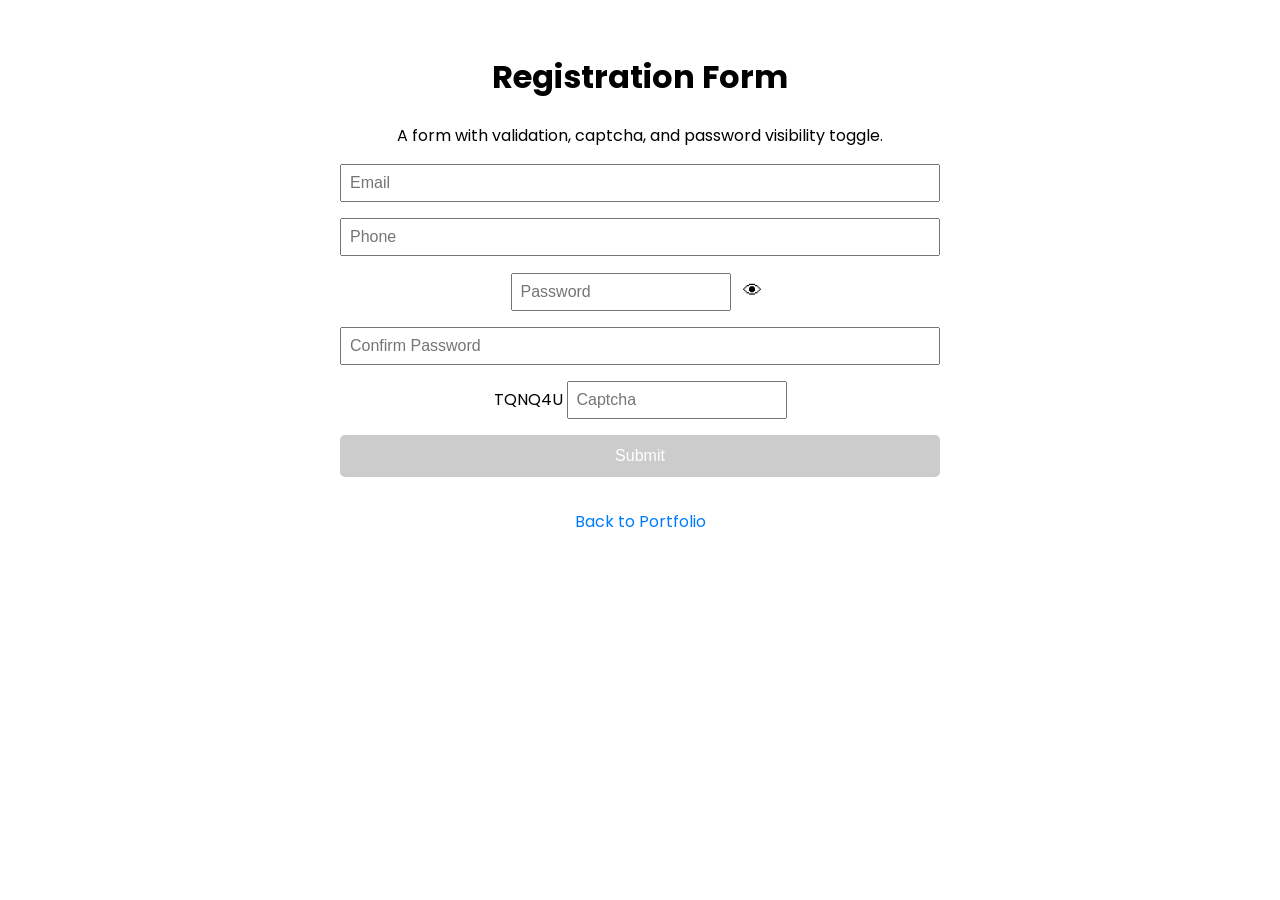
==== project9.html @ 84b07ab9 "Add multiple projects and enhance styles for portfolio - Introduced new projects: Dynamic Text Addit" ====
<!DOCTYPE html>
<html lang="en">
<head>
    <meta charset="UTF-8">
    <meta name="viewport" content="width=device-width, initial-scale=1.0">
    <title>Project 9: Registration Form</title>
    <link rel="preconnect" href="https://fonts.googleapis.com">
    <link rel="preconnect" href="https://fonts.gstatic.com" crossorigin>
    <link href="https://fonts.googleapis.com/css2?family=Poppins:wght@300;400;500;600;700&display=swap" rel="stylesheet">
    <style>
        body {
            font-family: 'Poppins', sans-serif;
            max-width: 600px;
            margin: 0 auto;
            padding: 2rem;
            text-align: center;
        }
        form {
            display: flex;
            flex-direction: column;
            gap: 1rem;
        }
        input {
            padding: 0.5rem;
            font-size: 1rem;
        }
        button {
            padding: 0.5rem;
            background: none;
            border: none;
            cursor: pointer;
            font-size: 1.2rem;
        }
        #submit {
            padding: 0.75rem;
            background-color: #007bff;
            color: white;
            border: none;
            border-radius: 5px;
            cursor: pointer;
            font-size: 1rem;
        }
        #submit:disabled {
            background-color: #ccc;
            cursor: not-allowed;
        }
        a {
            display: inline-block;
            margin-top: 2rem;
            text-decoration: none;
            color: #007bff;
        }
    </style>
</head>
<body>
    <h1>Registration Form</h1>
    <p>A form with validation, captcha, and password visibility toggle.</p>
    <form id="regForm">
        <input id="email" type="email" placeholder="Email" required>
        <input id="phone" type="tel" placeholder="Phone" required>
        <div>
            <input id="pass" type="password" placeholder="Password" required>
            <button type="button" onclick="togglePass()">👁</button>
        </div>
        <input id="cpass" type="password" placeholder="Confirm Password" required>
        <div>
            <span id="capText"></span>
            <input id="capInput" placeholder="Captcha" required>
        </div>
        <button id="submit" type="submit" disabled>Submit</button>
    </form>
    <a href="index.html">Back to Portfolio</a>

    <script>
        let captcha;

        function genCap() {
            captcha = Math.random().toString(36).substring(2, 8).toUpperCase();
            document.getElementById('capText').textContent = captcha;
        }

        function togglePass() {
            const pass = document.getElementById('pass');
            const cpass = document.getElementById('cpass');
            pass.type = pass.type === 'password' ? 'text' : 'password';
            cpass.type = cpass.type === 'password' ? 'text' : 'password';
        }

        function checkForm() {
            const email = document.getElementById('email').value;
            const phone = document.getElementById('phone').value;
            const pass = document.getElementById('pass').value;
            const cpass = document.getElementById('cpass').value;
            const capInput = document.getElementById('capInput').value;
            const submit = document.getElementById('submit');

            submit.disabled = !(email && phone && pass && cpass && pass === cpass && capInput.toUpperCase() === captcha);
        }

        document.getElementById('regForm').addEventListener('input', checkForm);
        genCap();
    </script>
</body>
</html>
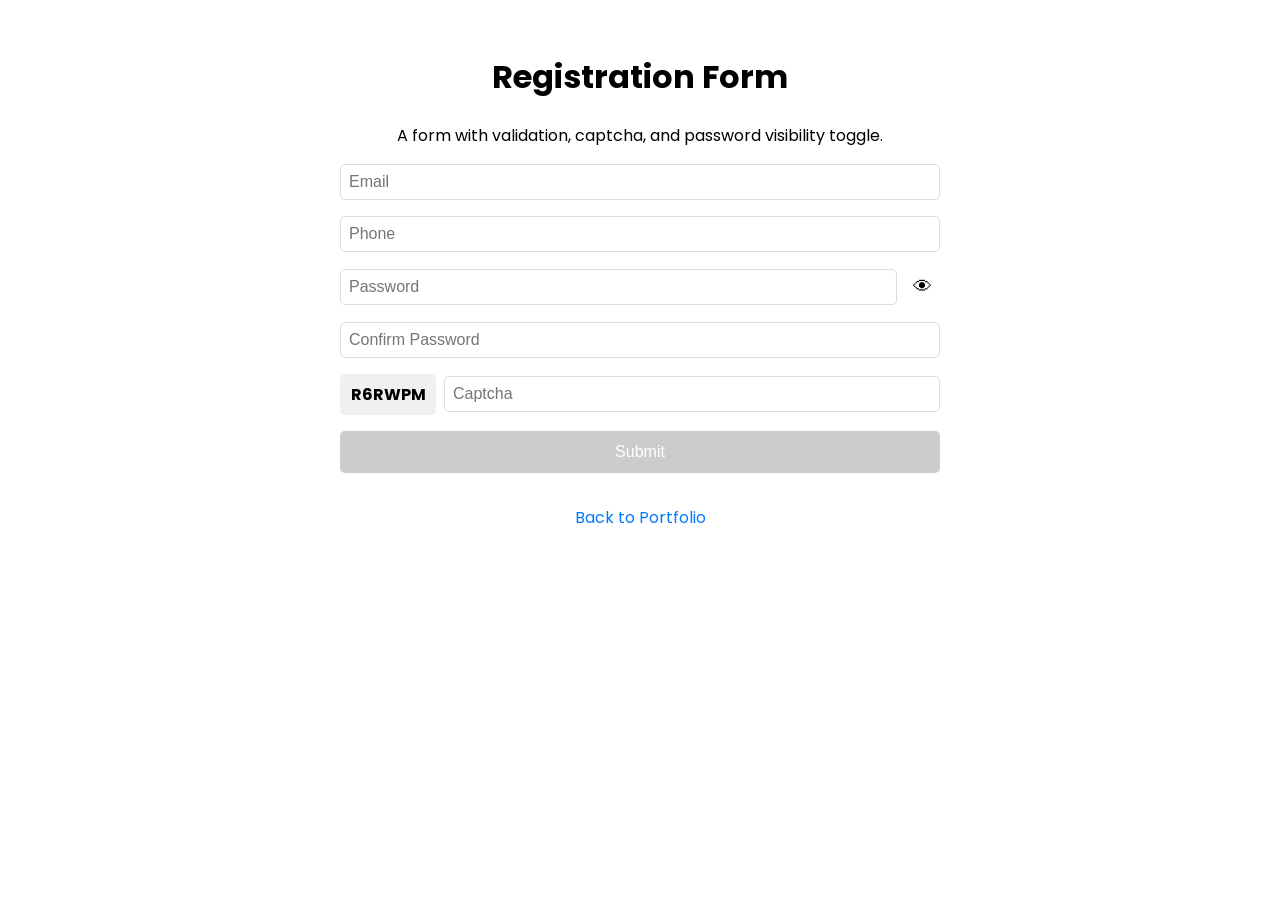
==== commit e5b1a677: "Enhance registration form layout with improved styling and structure for password and captcha inputs" ====
--- a/project9.html
+++ b/project9.html
@@ -23,6 +23,34 @@
         input {
             padding: 0.5rem;
             font-size: 1rem;
+            width: 100%;
+            box-sizing: border-box;
+            border: 1px solid #ddd;
+            border-radius: 5px;
+        }
+        .password-container {
+            display: flex;
+            align-items: center;
+            gap: 0.5rem;
+        }
+        .password-container input {
+            flex: 1;
+        }
+        .captcha-container {
+            display: flex;
+            align-items: center;
+            gap: 0.5rem;
+        }
+        .captcha-container #capText {
+            padding: 0.5rem;
+            background-color: #f0f0f0;
+            border-radius: 5px;
+            font-weight: bold;
+            min-width: 80px;
+            text-align: center;
+        }
+        .captcha-container input {
+            flex: 1;
         }
         button {
             padding: 0.5rem;
@@ -58,12 +86,12 @@
     <form id="regForm">
         <input id="email" type="email" placeholder="Email" required>
         <input id="phone" type="tel" placeholder="Phone" required>
-        <div>
+        <div class="password-container">
             <input id="pass" type="password" placeholder="Password" required>
             <button type="button" onclick="togglePass()">👁</button>
         </div>
         <input id="cpass" type="password" placeholder="Confirm Password" required>
-        <div>
+        <div class="captcha-container">
             <span id="capText"></span>
             <input id="capInput" placeholder="Captcha" required>
         </div>
